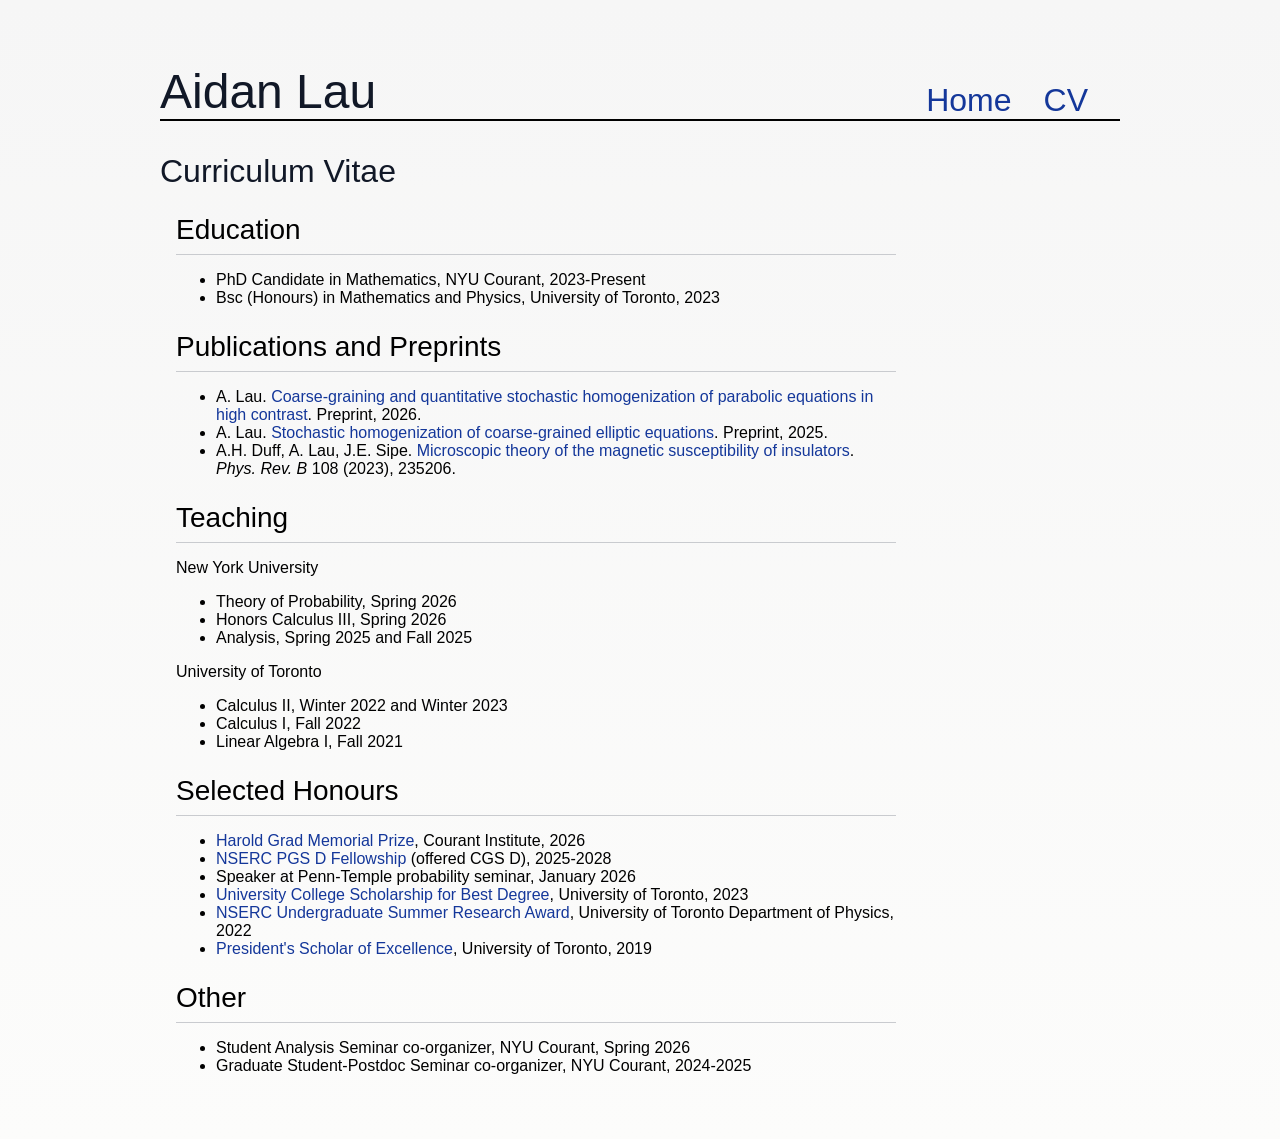
==== cv.html @ a8c343b0 "Upload files" ====
<!DOCTYPE html>
<html lang="en">
<head>
    <meta charset="UTF-8">
    <meta name="viewport" content="width=device-width, initial-scale=1.0">
    <title>Aidan Lau CV</title>
    <meta charset="utf-8" />
    <meta name="author" content="Aidan Lau" />
    <meta name="description" content="Aidan Lau CV" >
    <meta property="og:title" content="Aidan Lau CV"/>

    <link rel="icon" href="favicon.ico" type="image/x-icon"/>
    <link rel="stylesheet" href="my_styles.css"/>
</head>
<body>
    
    <header>
        <h1>Aidan Lau</h1>
        <nav>
            <ul>
                <li><h1 class="nav-header"><a href="index.html">Home</a></h1></li>
                <li><h1 class="nav-header"><a href="cv.html">CV</a></h1></li>
            </ul>
        </nav>
    </header>

    <main id="main-cv">

        <div id="sec-title">
            <h1 id="cv-title">Curriculum Vitae</h1>
        </div>

        <section id="sec-cv">
        
        <div>
        <h2>Education</h2>
        <hr>
            <ul >
                <li>PhD Candidate in Mathematics, NYU Courant, 2023-Present</li>
                <li>Bsc (Honours) in Mathematics and Physics, University of Toronto, 2023</li>
            </ul>
        </div>

        <div>
            <h2>Publications and Preprints</h2>
            <hr>
            <ul>
                <li>A. Lau. <a href="https://arxiv.org/abs/2604.07528">Coarse-graining and quantitative stochastic homogenization of
                parabolic equations in high contrast</a>. Preprint, 2026.
                <li>A. Lau. <a href="https://arxiv.org/abs/2512.18469">Stochastic homogenization of coarse-grained elliptic equations</a>.
                Preprint, 2025.
                </li>
                <li> A.H. Duff, A. Lau, J.E. Sipe. <a href="https://journals.aps.org/prb/abstract/10.1103/PhysRevB.108.235206">
                Microscopic theory of the magnetic susceptibility of insulators</a>. <em>Phys. Rev. B</em> 108 (2023), 235206.
                </li>
            </ul>
        </div>

        <div>
        <h2> Teaching </h2>
        <hr>

        <h3> New York University </h3>
            <ul>
                <li>Theory of Probability, Spring 2026</li>
                <li>Honors Calculus III, Spring 2026</li>
                <li>Analysis, Spring 2025 and Fall 2025</li>
            </ul>

        <h3> University of Toronto </h3>
            <ul>
                <li>Calculus II, Winter 2022 and Winter 2023</li>
                <li>Calculus I, Fall 2022</li>
                <li>Linear Algebra I, Fall 2021</li>
            </ul>
        </div>

        <div>
        <h2> Selected Honours </h2>
        <hr>
        <ul>
          <li><a href="https://cims.nyu.edu/dynamic/academics/student_recognition">Harold Grad Memorial Prize</a>,
          Courant Institute, 2026 </li>
          <li> <a href="https://nserc-crsng.canada.ca/en/funding-opportunity/canada-graduate-research-scholarship-doctoral-program">
          NSERC PGS D Fellowship</a> (offered CGS D), 2025-2028</li>
          <li>Speaker at Penn-Temple probability seminar, January 2026</li>
          <li><a href="https://www.uc.utoronto.ca/scholarships-awards/university-college-awards-best-degree">
            University College Scholarship for Best Degree</a>, University of Toronto, 2023</li>
          <li><a href="https://nserc-crsng.canada.ca/en/funding-opportunity/undergraduate-student-research-awards">
            NSERC Undergraduate Summer Research Award</a>, University of Toronto Department of Physics, 2022</li>
          <li><a href="https://future.utoronto.ca/presidents-scholars-excellence-program">
            President's Scholar of Excellence</a>, University of Toronto, 2019</li>
        </ul>
        </div>

        <div>
        <h2> Other </h2>
        <hr>
            <ul>
                <li>Student Analysis Seminar co-organizer, NYU Courant, Spring 2026</li>
                <li>Graduate Student-Postdoc Seminar co-organizer, NYU Courant, 2024-2025 </li>
            </ul>
        </div>

        </section>
    </main>

</body>
</html>
---- my_styles.css ----
html {
  min-height: 100%;
  margin: 0;
  padding: 0;
}

body {
  background: linear-gradient(180deg, #F6F6F6 0%, #fcfcfb 100%);
  max-width: 100%;
  margin: 0;
  padding: 0;
}

header {
  margin: 2rem 10rem 0 10rem;
  padding: 2rem 2rem 0 0rem;
  display: flex;
  justify-content: space-between;
  border-bottom: 2px solid black;
  align-items: flex-end;
}

nav ul {
  list-style: none;
  display: flex;
  margin: 0;
  padding: 0;
  gap: 2rem;
  align-items: center;
}

.nav-header {
  font-size: 2rem;
  font-weight: 100;
}

main {
  font-family: "Inter", sans-serif;
}

#main-home-page {
  display: flex;
  margin: 0.5rem 10rem;
}

#main-cv {
  display: flex;
  flex-direction: column;
  margin: 2rem 10rem;
}


#sec-cv {
  margin: 0;
  padding: 1rem;
  max-width: 75%;
}

#sec-title {
  margin: 0;
  padding: 0;
  display: flex;
  flex-direction: column;
}

#cv-title {
  font-size: 2rem;
  margin: 0;
  padding: 0;
}

#info {
  margin: 0;
  padding: 0;
}
.box {
  margin: 1rem;
  padding: 0.25rem;
}

hr {
  border: none;
  border-top: 1px solid #c9cbcf;
  margin: 0;
  padding: 0;
}

a {
  color: #14379a;
  text-decoration: none;
  transition: color 0.2s ease;
}

a:hover {
  color: #0d215a;
}

#text-column {
  width: 70%;
  margin: 0;
  padding: 1rem;
}

#pic-column {
  width: 30%;
  margin: 0;
  padding: 2rem;
  display: flex;
  justify-content: center;
  align-items:first baseline;
}

#picture {
  width: 100%;
  height: auto;
  border: 1pt solid black;
  margin: 0;
}


h1 {
  font-family: "IBM Plex Sans", sans-serif;
  color: #111827;
  margin: 0;
  font-size: 3rem;
  font-weight: 200;
}

h2 {
  font-size: 1.75rem;
  font-weight: 300;
  margin: 0;
  padding: 0.5rem 0;
}

h3 {
  font-size: 1rem;
  font-weight: 250;
}

h4 {
  font-size: 1rem;
  font-weight: 250
}





@media (max-width: 768px) {
  #main-home-page, #main-cv {
    display: flex;
    flex-direction: column;
    justify-content: center;
    align-items: center;
    margin: 1rem;
    padding: 1rem;
  }

  header {
    margin: 1rem;
    padding: 1rem;
  }

  #text-column {
    width: 100%;
    margin: 0;
    padding: 0;
  }

  #pic-column {
    width:80%;
    margin: 0;
    padding: 0;
  }

  #sec-cv {
    width: 100%;
    margin: 0;
    padding: 1rem;
  }
}
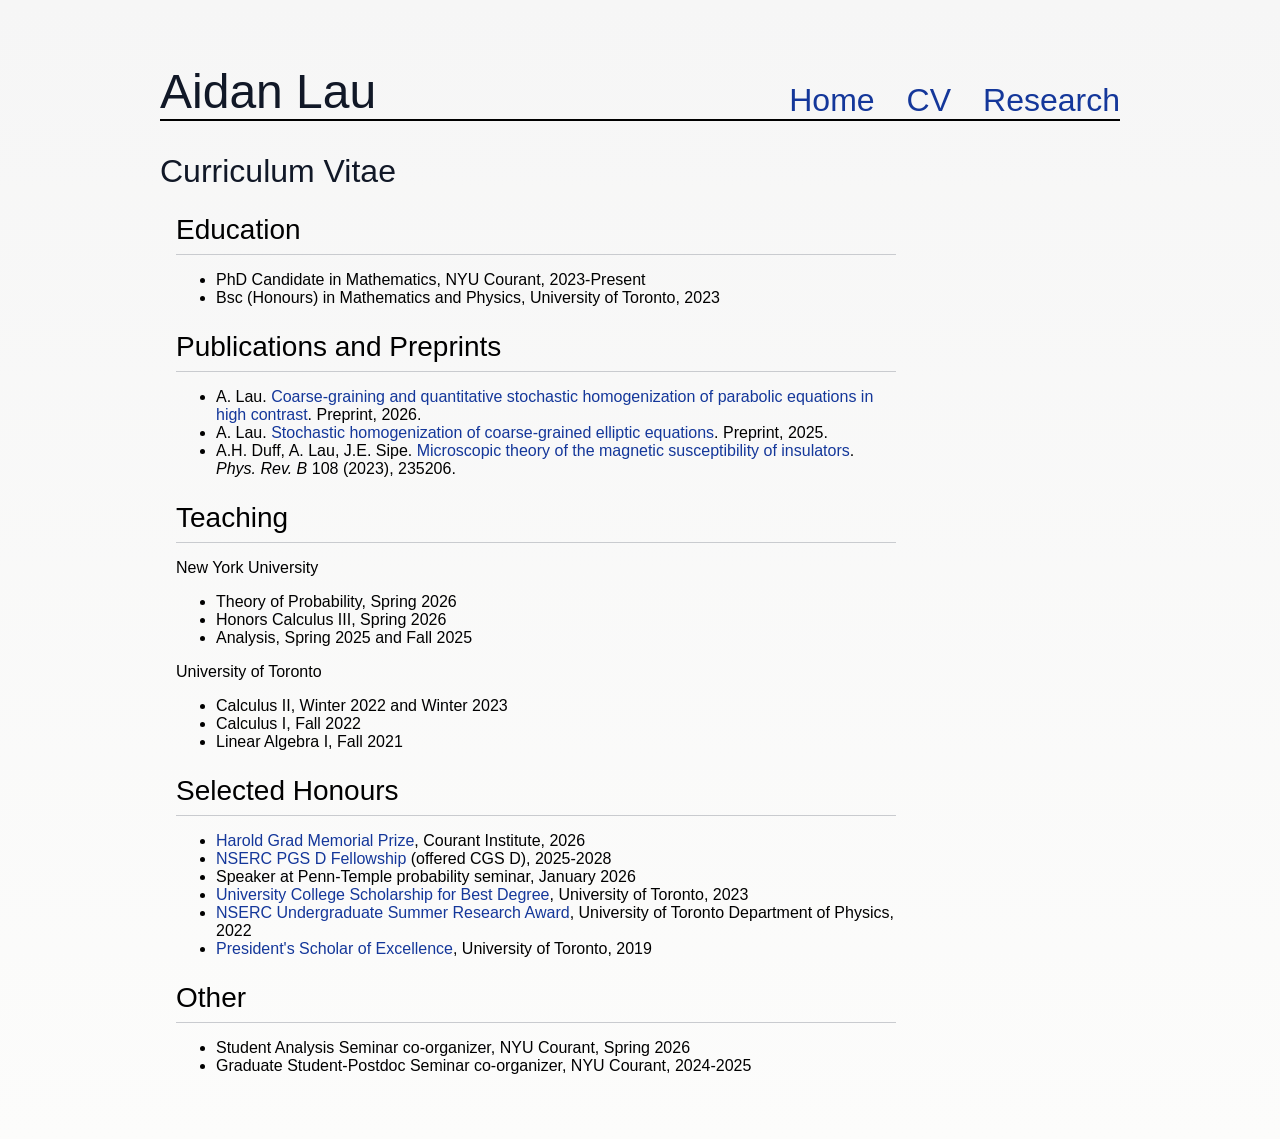
==== commit 20776d1c: "Fade in transitions. Research page added" ====
--- a/cv.html
+++ b/cv.html
@@ -11,18 +11,12 @@
 
     <link rel="icon" href="favicon.ico" type="image/x-icon"/>
     <link rel="stylesheet" href="my_styles.css"/>
+    
+    <script src="load-header.js" defer></script>
 </head>
 <body>
     
-    <header>
-        <h1>Aidan Lau</h1>
-        <nav>
-            <ul>
-                <li><h1 class="nav-header"><a href="index.html">Home</a></h1></li>
-                <li><h1 class="nav-header"><a href="cv.html">CV</a></h1></li>
-            </ul>
-        </nav>
-    </header>
+    <div id="header-placeholder"></div>
 
     <main id="main-cv">
 
--- a/my_styles.css
+++ b/my_styles.css
@@ -10,11 +10,18 @@
   max-width: 100%;
   margin: 0;
   padding: 0;
+  opacity: 0; /* wait to load header before showing*/
+  transition: opacity 0.5s ease-in-out;
+}
+
+/* for after the header is loaded*/
+body.loaded {
+  opacity: 1;
 }
 
 header {
   margin: 2rem 10rem 0 10rem;
-  padding: 2rem 2rem 0 0rem;
+  padding: 2rem 0 0 0;
   display: flex;
   justify-content: space-between;
   border-bottom: 2px solid black;
@@ -50,6 +57,11 @@
   margin: 2rem 10rem;
 }
 
+#main-research {
+  display: flex;
+  flex-direction: column;
+  margin: 2rem 10rem;
+}
 
 #sec-cv {
   margin: 0;
@@ -161,6 +173,8 @@
   header {
     margin: 1rem;
     padding: 1rem;
+    flex-direction: column;
+    align-items: center;
   }
 
   #text-column {
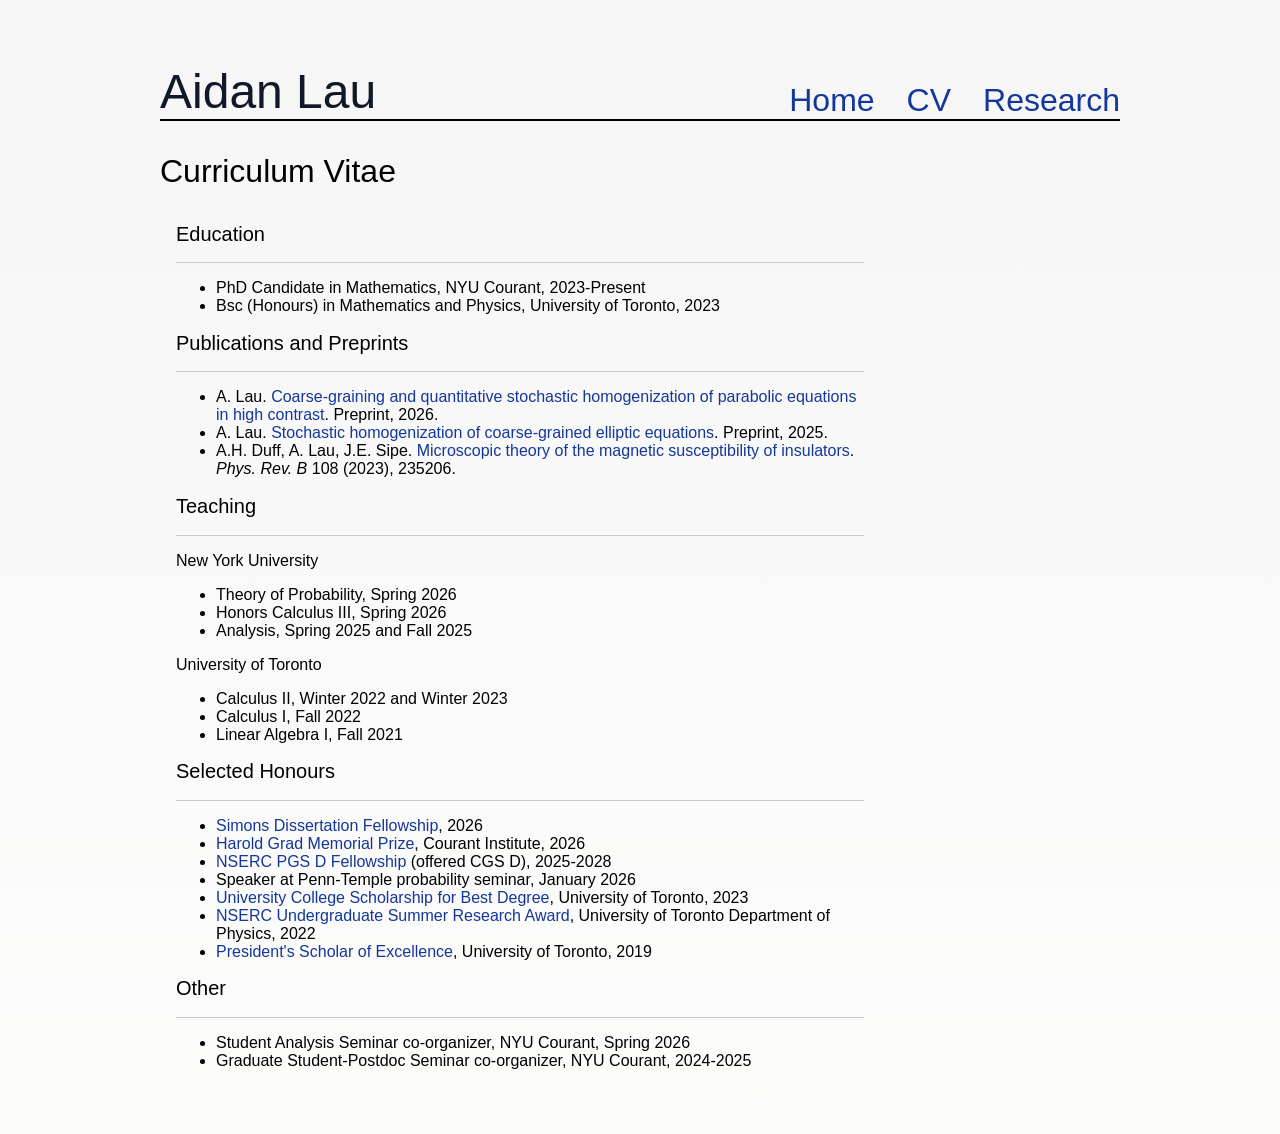
==== commit 58c7920d: "Simons" ====
--- a/cv.html
+++ b/cv.html
@@ -73,6 +73,8 @@
         <h2> Selected Honours </h2>
         <hr>
         <ul>
+          <li><a href="https://www.simonsfoundation.org/grant/simons-dissertation-fellowship-in-mathematics/?tab=awardees">
+            Simons Dissertation Fellowship</a>, 2026</li>
           <li><a href="https://cims.nyu.edu/dynamic/academics/student_recognition">Harold Grad Memorial Prize</a>,
           Courant Institute, 2026 </li>
           <li> <a href="https://nserc-crsng.canada.ca/en/funding-opportunity/canada-graduate-research-scholarship-doctoral-program">
--- a/my_styles.css
+++ b/my_styles.css
@@ -1,8 +1,13 @@
 
-html {
+* {
+  box-sizing: border-box;
+}
+
+html {
   min-height: 100%;
   margin: 0;
   padding: 0;
+  scroll-behavior: smooth;
 }
 
 body {
@@ -37,10 +42,6 @@
   align-items: center;
 }
 
-.nav-header {
-  font-size: 2rem;
-  font-weight: 100;
-}
 
 main {
   font-family: "Inter", sans-serif;
@@ -75,6 +76,25 @@
   display: flex;
   flex-direction: column;
 }
+
+.math-paragraph {
+  margin: 0;
+  padding: 0.5rem 0;
+  line-height: 1.35;
+}
+
+.research-div {
+  padding: 0 1rem;
+  width: 100%;
+  max-width: 100%;
+  min-width: 0;
+}
+
+mjx-container[display="true"] {
+  max-width: 100%;
+  overflow-x: auto;
+  overflow-y: hidden;
+}
 
 #cv-title {
   font-size: 2rem;
@@ -131,7 +151,7 @@
 }
 
 
-h1 {
+.text-header {
   font-family: "IBM Plex Sans", sans-serif;
   color: #111827;
   margin: 0;
@@ -139,29 +159,54 @@
   font-weight: 200;
 }
 
-h2 {
+
+.nav-header {
+  font-family: "IBM Plex Sans", sans-serif; 
+  margin: 0;
+  font-size: 2rem;
+  font-weight: 100;
+}
+
+h1 {
   font-size: 1.75rem;
   font-weight: 300;
   margin: 0;
   padding: 0.5rem 0;
 }
 
+h2 {
+  font-size: 1.25rem;
+  font-weight: 250;
+}
+
 h3 {
   font-size: 1rem;
-  font-weight: 250;
-}
-
-h4 {
-  font-size: 1rem;
   font-weight: 250
 }
 
-
-
+#diffusion-videos {
+  display: flex;
+  justify-content: center;
+  align-items: center;
+  padding: 1rem;
+  gap: 2rem;
+}
+
+#diffusion-videos div{
+  flex: 1 1 0;
+  min-width: 0;
+  padding: 0;
+}
+
+#diffusion-videos video{
+  display: block;
+  width: 100%;
+  height: auto;
+}
 
 
 @media (max-width: 768px) {
-  #main-home-page, #main-cv {
+  #main-home-page, #main-cv, #main-research {
     display: flex;
     flex-direction: column;
     justify-content: center;
@@ -194,4 +239,10 @@
     margin: 0;
     padding: 1rem;
   }
-}
+
+  #diffusion-videos {
+    flex-direction: column;
+    width: 100%;
+    padding-inline: 0;
+  }
+}
